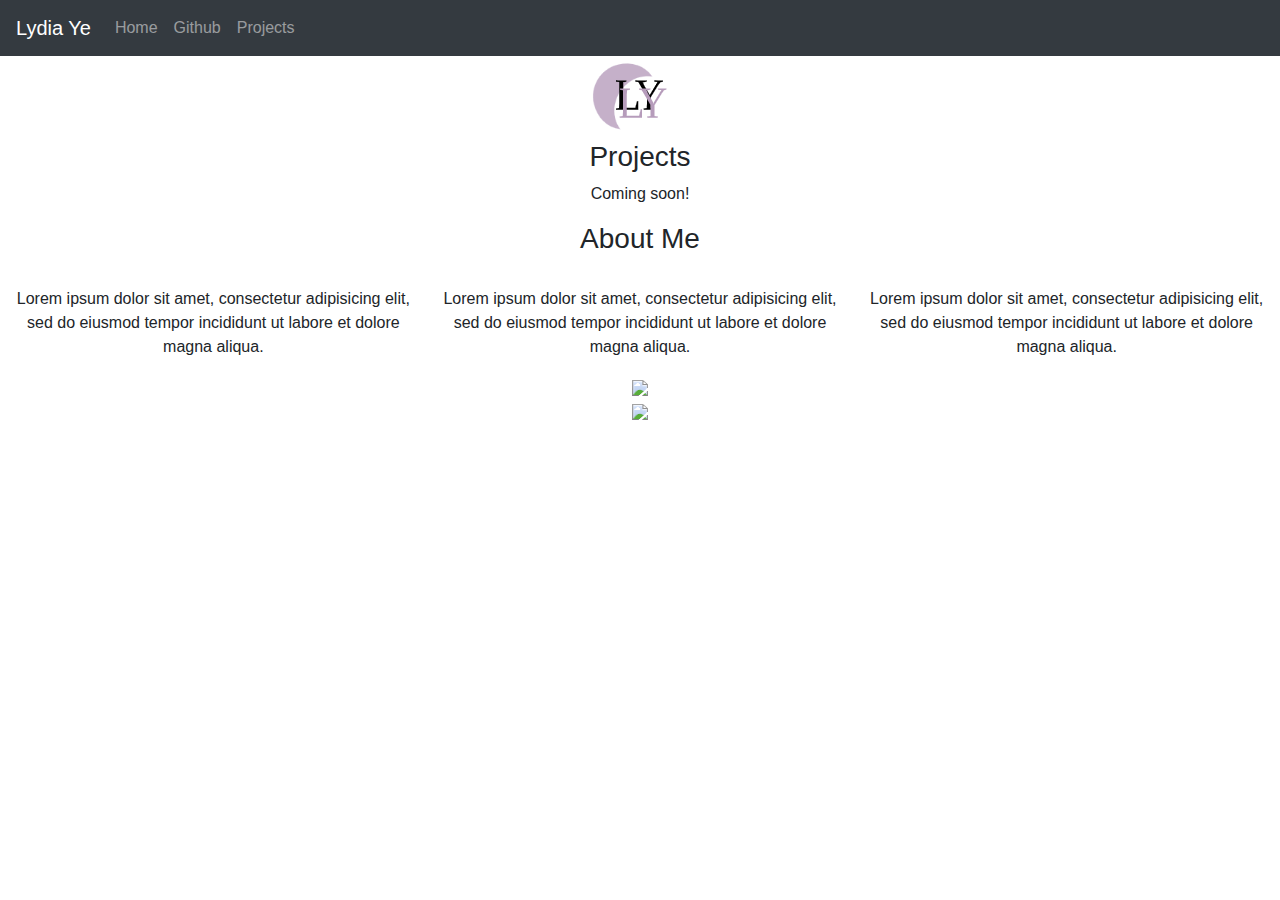
==== index.html @ d41f58ba "Update index.html" ====
<!DOCTYPE html>
<html lang="en">

<head>
    <title class="owner-name">#</title>
    <meta charset="utf-8">
    <meta name="viewport" content="width=device-width, initial-scale=1">
    <link rel="stylesheet" href="https://stackpath.bootstrapcdn.com/bootstrap/4.3.1/css/bootstrap.min.css">
    <link href="https://fonts.googleapis.com/css?family=Montserrat" rel="stylesheet">
    <link rel="stylesheet" href="style.css" type="text/css">
    <script src="https://code.jquery.com/jquery-3.3.1.slim.min.js"></script>
    <script src="https://cdnjs.cloudflare.com/ajax/libs/popper.js/1.14.7/umd/popper.min.js"></script>
    <script src="https://stackpath.bootstrapcdn.com/bootstrap/4.3.1/js/bootstrap.min.js"></script>

</head>

<body>

    <!-- Navbar -->

    <nav class="navbar navbar-expand-lg navbar-dark bg-dark">
        <a class="navbar-brand owner-name" href="#"></a>
        <button class="navbar-toggler" type="button" data-toggle="collapse" data-target="#navbarSupportedContent" aria-controls="navbarSupportedContent" aria-expanded="false" aria-label="Toggle navigation">
            <span class="navbar-toggler-icon"></span>
        </button>

        <div class="collapse navbar-collapse" id="navbarSupportedContent">
            <ul class="navbar-nav mr-auto">
                <li class="nav-item">
                    <a class="nav-link" href="index.html">Home</a>
                </li>
                <li class="nav-item">
                    <a class="nav-link" href="#" id="github" target="_blank">Github</a>
                </li>
                <li class="nav-item">
                    <a class="nav-link" href="#projects">Projects</a>
                </li>
            </ul>
        </div>
    </nav>

    <!-- First Container -->
    <div class="container-fluid bg-1 text-center">
        <!--<h1 class="margin">Name</h1>-->
        <img src="img/logo.png" class="img-fluid" alt="Logo" id="logo">
    </div>

    <!-- Second Container -->
    <div class="container-fluid bg-2 text-center" id="projects">
        <h3 class="margin">Projects</h3>
        <p>Coming soon!</p>
        <div class="container">
            <div class="row">

                <!--
                <div class="col-sm-4">
                    <div class="card">
                        <div class="card-body">
                            <h5 class="card-title">Project Name</h5>
                            <h6 class="card-subtitle mb-2 text-muted">10th Grade</h6>
                            <p class="card-text">A brief explanation of the project.</p>
                            <a href="#" class="card-link">More</a>
                        </div>
                    </div>
                </div>
                -->

            </div>
        </div>
        </a>
    </div>

    <!-- Third Container (Grid) -->
    <div class="container-fluid bg-3 text-center">
        <h3 class="margin">About Me</h3><br>
        <div class="row">
            <div class="col-sm-4">
                <p>Lorem ipsum dolor sit amet, consectetur adipisicing elit, sed do eiusmod tempor incididunt ut labore et dolore magna aliqua.</p>
            </div>
            <div class="col-sm-4">
                <p>Lorem ipsum dolor sit amet, consectetur adipisicing elit, sed do eiusmod tempor incididunt ut labore et dolore magna aliqua.</p>
            </div>
            <div class="col-sm-4">
                <p>Lorem ipsum dolor sit amet, consectetur adipisicing elit, sed do eiusmod tempor incididunt ut labore et dolore magna aliqua.</p>
            </div>
        </div>
    </div>

    <!-- Footer -->
    <footer class="container-fluid bg-4 text-center">
        <a href="#" target="_blank" id="fork"><img src="img/fork.png"></a><br>
        <a href="https://hstatsep.github.io" target="_blank"><img src="https://hstatsep.github.io/img/hstatsep-logo-small.png" id="sep"></a>
    </footer>


    <script src="script.js"></script>
</body>

</html>
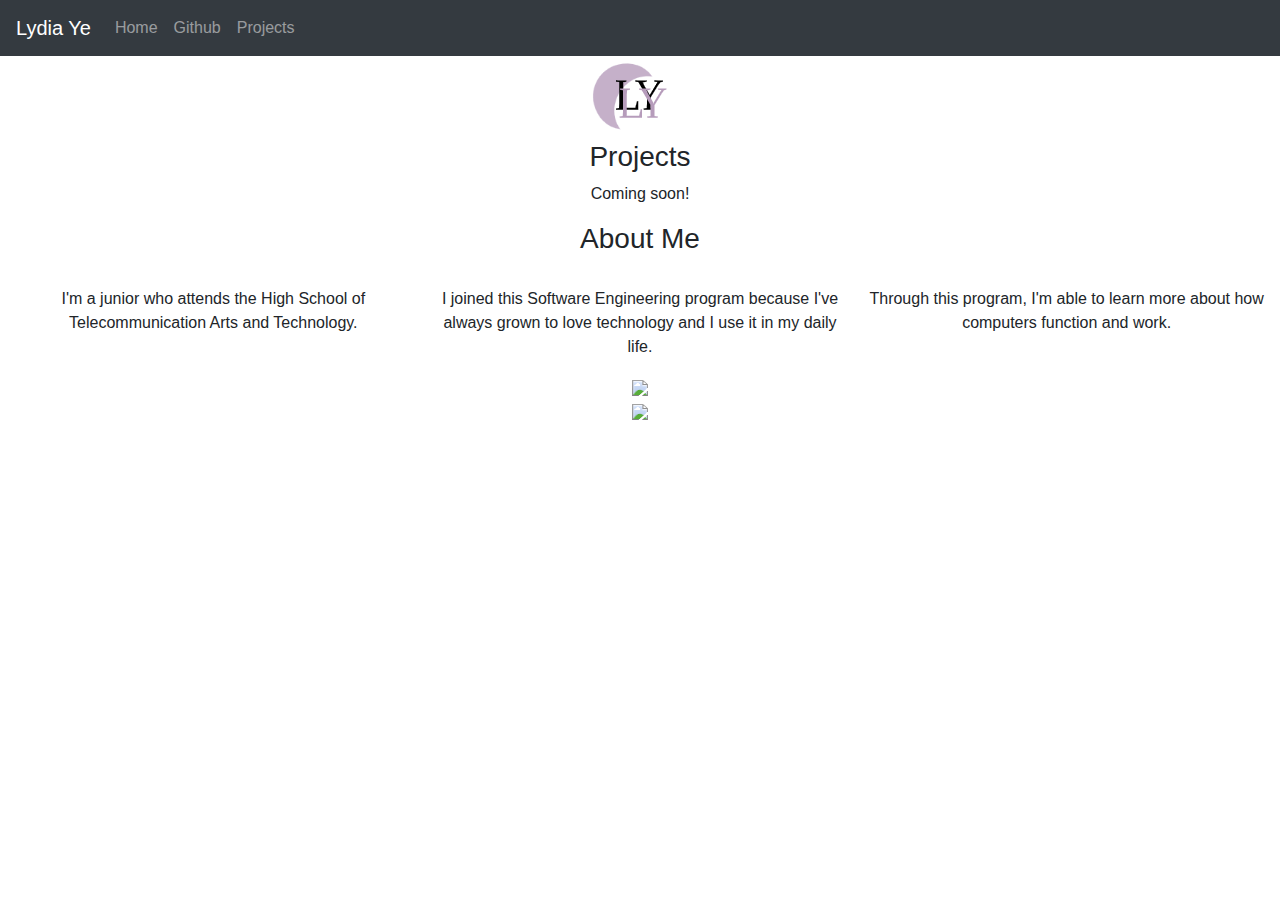
==== commit 4f6d5f2b: "Update index.html" ====
--- a/index.html
+++ b/index.html
@@ -75,13 +75,13 @@
         <h3 class="margin">About Me</h3><br>
         <div class="row">
             <div class="col-sm-4">
-                <p>Lorem ipsum dolor sit amet, consectetur adipisicing elit, sed do eiusmod tempor incididunt ut labore et dolore magna aliqua.</p>
+                <p>I'm a junior who attends the High School of Telecommunication Arts and Technology.</p>
             </div>
             <div class="col-sm-4">
-                <p>Lorem ipsum dolor sit amet, consectetur adipisicing elit, sed do eiusmod tempor incididunt ut labore et dolore magna aliqua.</p>
+                <p>I joined this Software Engineering program because I've always grown to love technology and I use it in my daily life.</p>
             </div>
             <div class="col-sm-4">
-                <p>Lorem ipsum dolor sit amet, consectetur adipisicing elit, sed do eiusmod tempor incididunt ut labore et dolore magna aliqua.</p>
+                <p>Through this program, I'm able to learn more about how computers function and work.</p>
             </div>
         </div>
     </div>
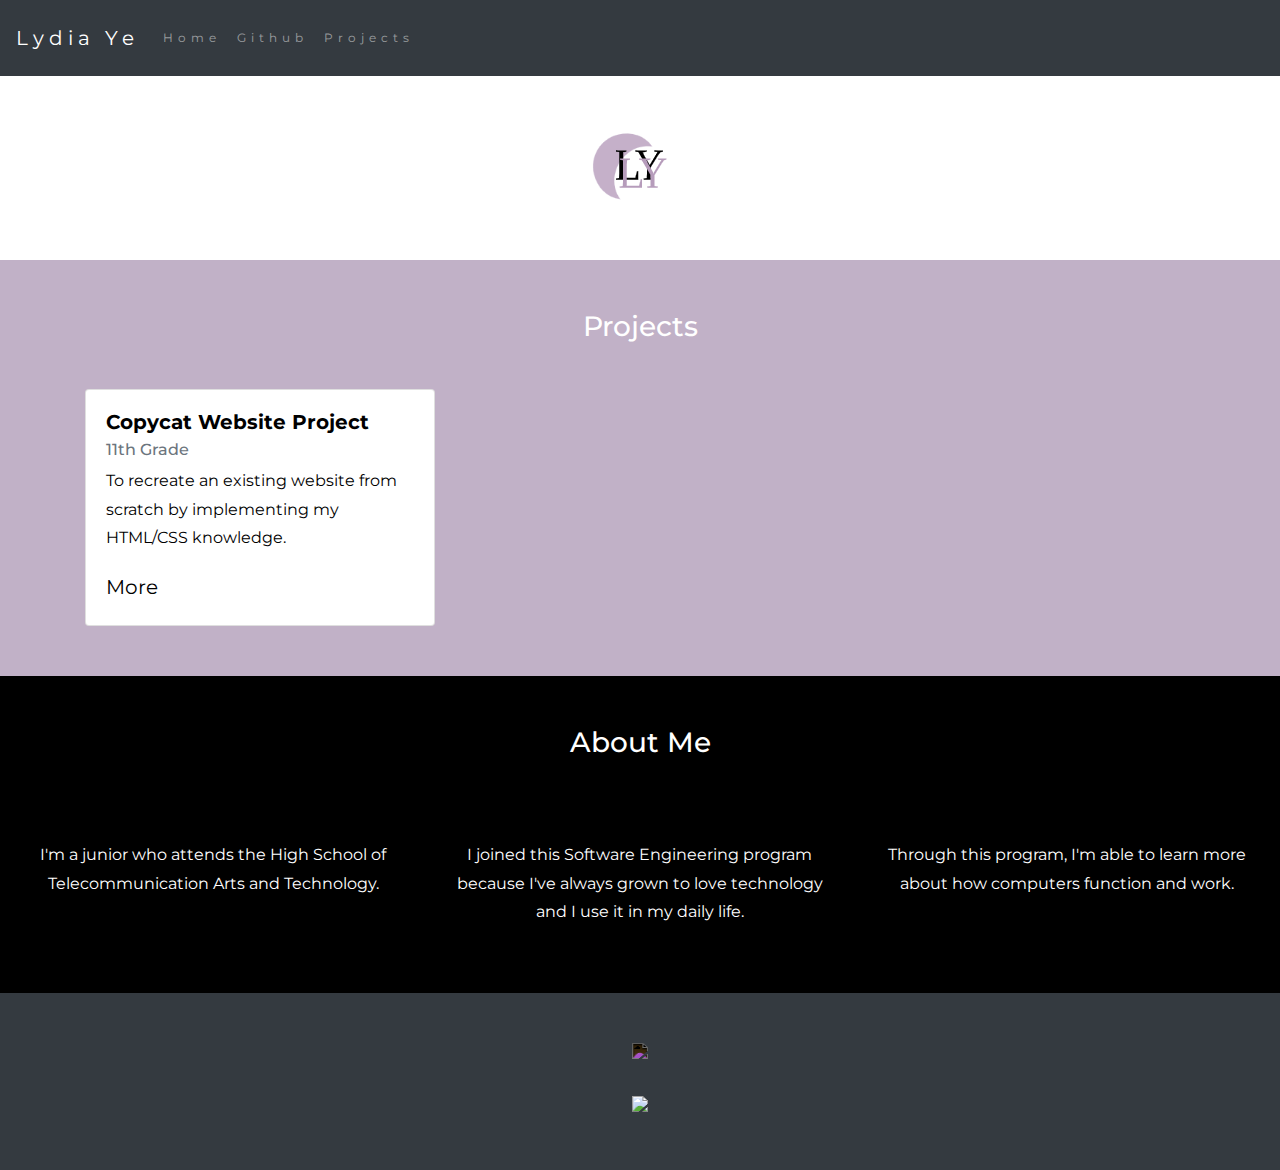
==== commit 35c72f75: "change home color" ====
--- a/index.html
+++ b/index.html
@@ -48,22 +48,22 @@
     <!-- Second Container -->
     <div class="container-fluid bg-2 text-center" id="projects">
         <h3 class="margin">Projects</h3>
-        <p>Coming soon!</p>
+        <!--<p>Coming soon!</p>-->
         <div class="container">
             <div class="row">
 
-                <!--
+              
                 <div class="col-sm-4">
                     <div class="card">
                         <div class="card-body">
-                            <h5 class="card-title">Project Name</h5>
-                            <h6 class="card-subtitle mb-2 text-muted">10th Grade</h6>
-                            <p class="card-text">A brief explanation of the project.</p>
-                            <a href="#" class="card-link">More</a>
+                            <h5 class="card-title">Copycat Website Project</h5>
+                            <h6 class="card-subtitle mb-2 text-muted">11th Grade</h6>
+                            <p class="card-text">To recreate an existing website from scratch by implementing my HTML/CSS knowledge. </p>
+                            <a href="projects/copycat-website-project.html" class="card-link">More</a>
                         </div>
                     </div>
                 </div>
-                -->
+              
 
             </div>
         </div>
--- a/style.css
+++ b/style.css
@@ -0,0 +1,87 @@
+html, body {
+    height: 100%;
+}
+
+body {
+    font: 20px Montserrat, sans-serif;
+    line-height: 1.8;
+    color: #f5f6f7;
+}
+
+p {
+    font-size: 16px;
+}
+
+.card-link {
+    color: #000000; /* Black */
+}
+
+.card-link:hover {
+    color: rgb(193,177,199);
+}
+
+#logo, .project-img {
+    max-height: 300px;
+}
+
+#fork img{
+    height: 25px;
+    margin-bottom: 25px;
+    filter: invert(1);
+}
+
+#sep {
+    height: 75px;
+}
+
+.margin {
+    margin-bottom: 45px;
+}
+
+.bg-1 {
+    background-color: #ffffff; /* White */
+    color: #555555;
+}
+
+.bg-2 {
+    background-color: rgb(193,177,199); /* Purple */
+    color: #ffffff;
+}
+
+.card {
+    color: black;
+    text-align: left;
+}
+
+.card-title {
+    font-weight: 700;
+}
+
+.bg-3 {
+    background-color: #000000; /* Black */
+    color: #ffffff;
+}
+
+.bg-4 {
+    background-color: #343a40; /* Dark Gray */
+    color: #fff;
+}
+
+.container-fluid {
+    padding-top: 50px;
+    padding-bottom: 50px;
+}
+
+.navbar {
+    padding-top: 15px;
+    padding-bottom: 15px;
+    border: 0;
+    border-radius: 0;
+    margin-bottom: 0;
+    font-size: 12px;
+    letter-spacing: 5px;
+}
+
+.navbar-nav li a:hover {
+    color: rgb(193,177,199) !important;
+}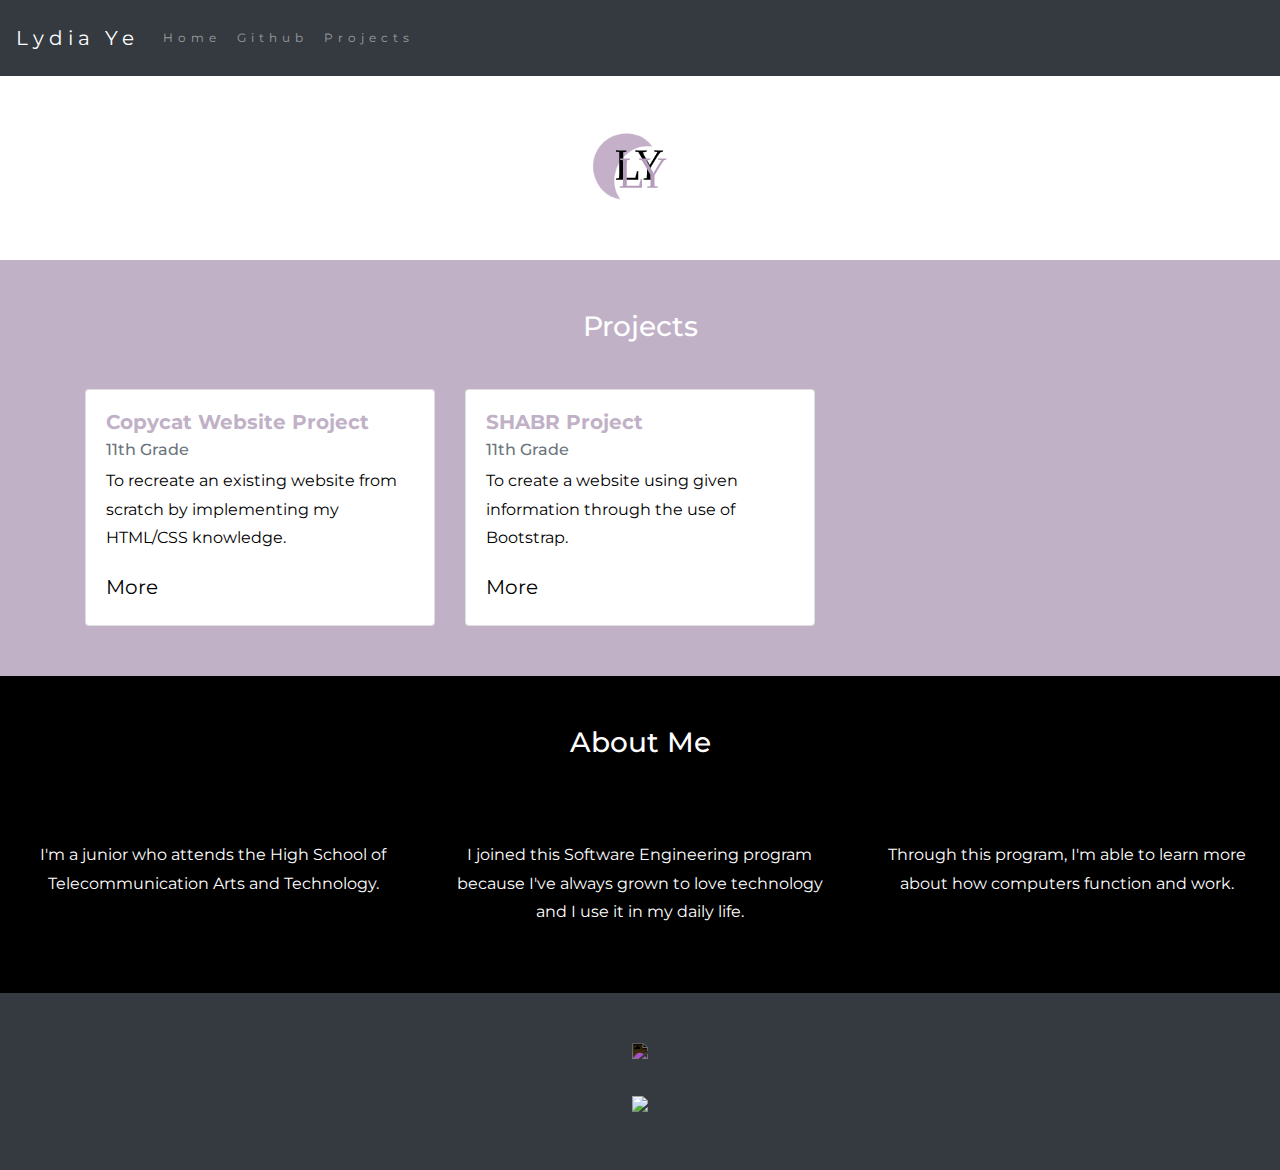
==== commit eb584a2c: "add shabr card" ====
--- a/index.html
+++ b/index.html
@@ -51,19 +51,26 @@
         <!--<p>Coming soon!</p>-->
         <div class="container">
             <div class="row">
-
-              
                 <div class="col-sm-4">
                     <div class="card">
                         <div class="card-body">
                             <h5 class="card-title">Copycat Website Project</h5>
                             <h6 class="card-subtitle mb-2 text-muted">11th Grade</h6>
-                            <p class="card-text">To recreate an existing website from scratch by implementing my HTML/CSS knowledge. </p>
+                            <p class="card-text">To recreate an existing website from scratch by implementing my HTML/CSS knowledge.</p>
                             <a href="projects/copycat-website-project.html" class="card-link">More</a>
                         </div>
                     </div>
                 </div>
-              
+                <div class="col-sm-4">
+                    <div class="card">
+                        <div class="card-body">
+                            <h5 class="card-title">SHABR Project</h5>
+                            <h6 class="card-subtitle mb-2 text-muted">11th Grade</h6>
+                            <p class="card-text">To create a website using given information through the use of Bootstrap.</p>
+                            <a href="projects/shabr-project.html" class="card-link">More</a>
+                        </div>
+                    </div>
+                </div>
 
             </div>
         </div>
--- a/style.css
+++ b/style.css
@@ -55,6 +55,7 @@
 
 .card-title {
     font-weight: 700;
+    color: rgb(193,177,199) /* Purple */
 }
 
 .bg-3 {
@@ -84,4 +85,44 @@
 
 .navbar-nav li a:hover {
     color: rgb(193,177,199) !important;
-}+}
+
+.title {
+    color: rgb(193,177,199); /* Purple */
+}
+
+.subtitles {
+    color: #000000; /* Black */
+    font-size: 24px;
+}
+
+.reflection {
+    font-size: 16px;
+}
+
+.img-title {
+    font-size: 20px;
+}
+
+.links {
+    color: #000000;
+    font-size: 16px;
+}
+
+.links:hover {
+    color: rgb(193,177,199);
+    text-decoration: none;
+}
+
+.location-img {
+    width: 100%;
+}
+
+.location-position {
+    float: left;
+    width: 49.99%;
+    padding: 10px;
+}
+
+
+
